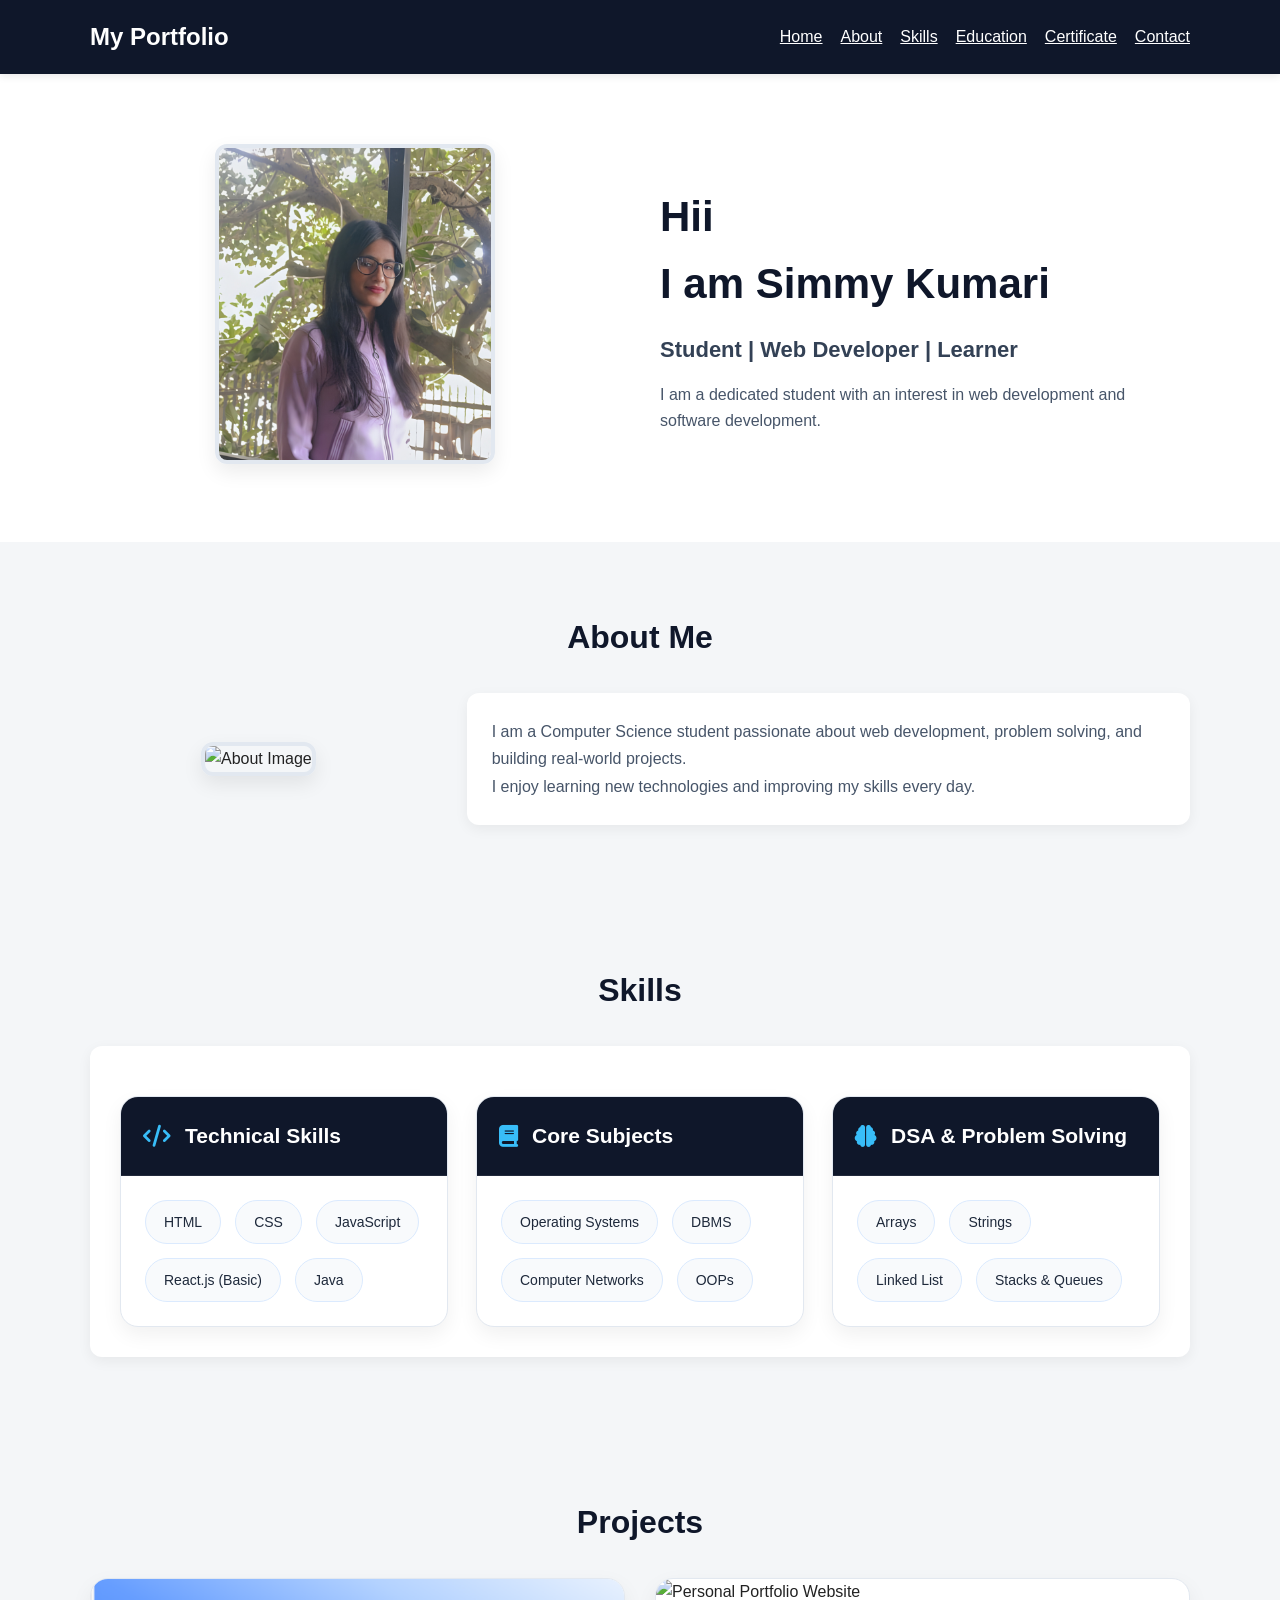
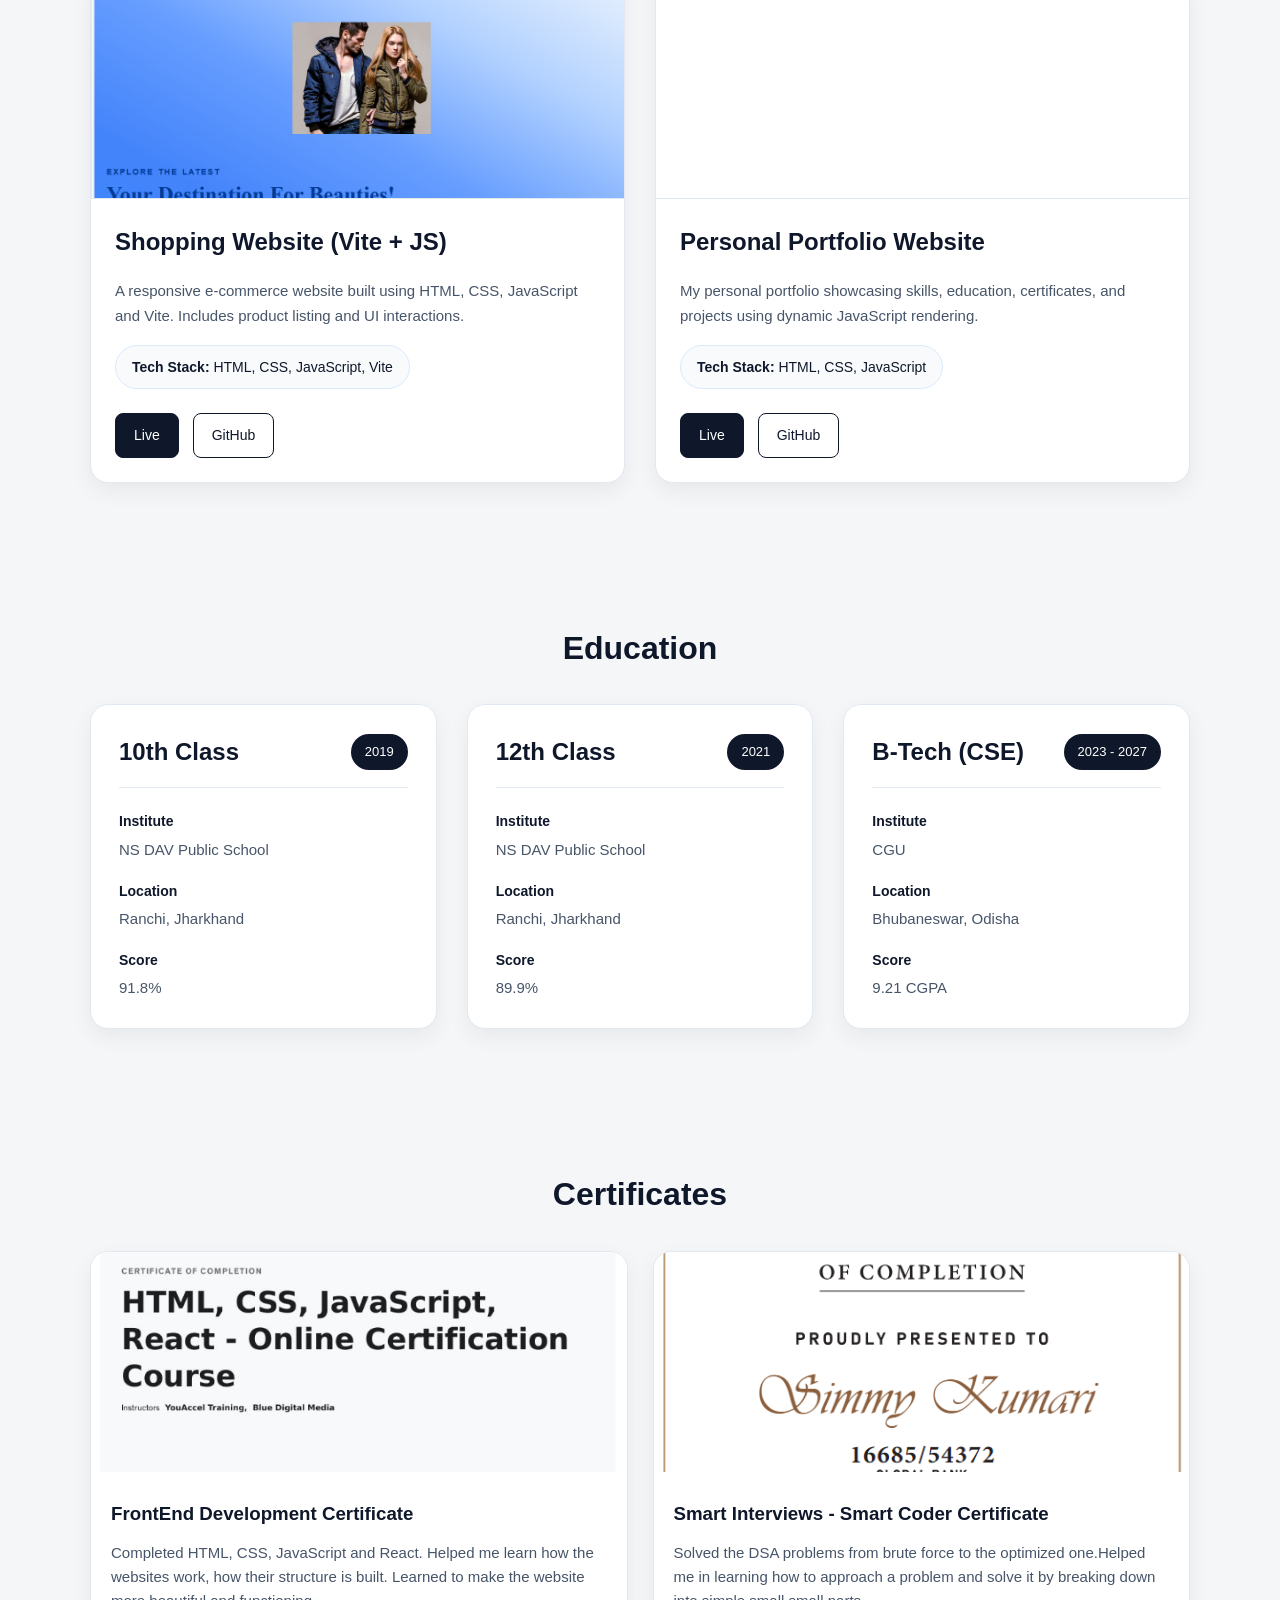
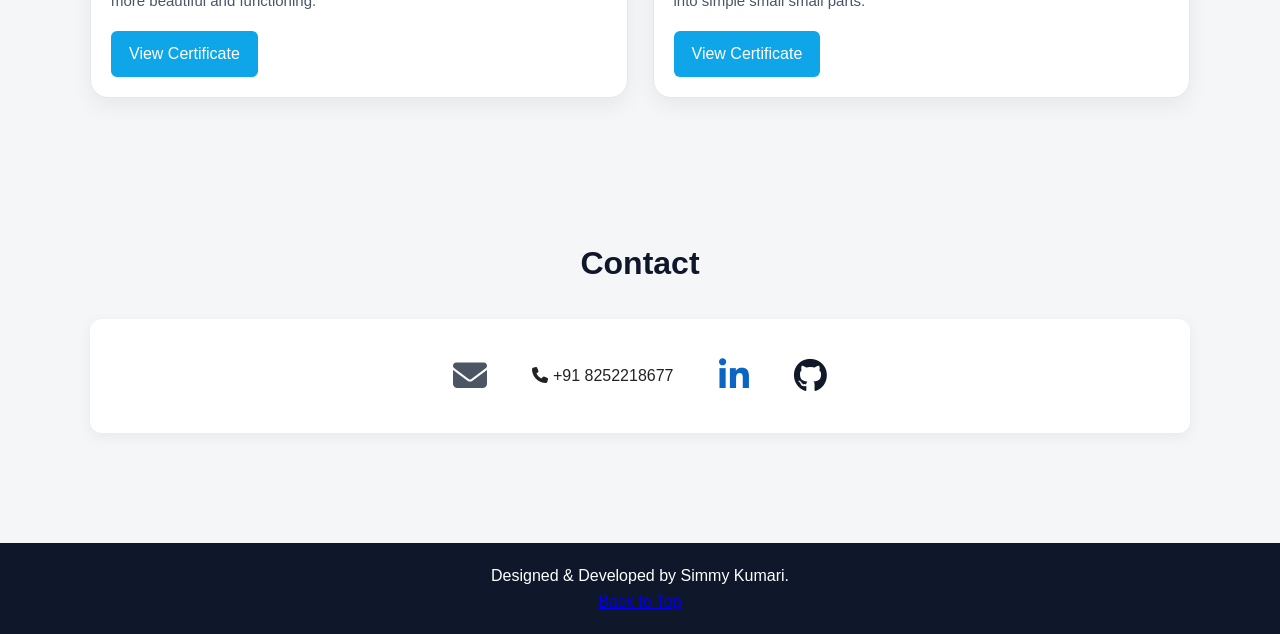
==== index.html @ cb396c21 "uploading my portfolio project" ====
<!DOCTYPE html>
<html lang="en">

<head>
    <meta charset="UTF-8" />
    <meta name="viewport" content="width=device-width, initial-scale=1.0" />
    <link rel="stylesheet" href="https://cdnjs.cloudflare.com/ajax/libs/font-awesome/6.5.0/css/all.min.css">
    <link rel="stylesheet" href="index.css">
    <title>Personal Portfolio</title>


</head>

<body>


    <header>

        <div class="container">

            <nav>

                <div class="Profile">My Portfolio</div>

                <ul>
                    <li><a href="#home">Home</a></li>
                    <li><a href="#about">About</a></li>
                    <li><a href="#skills">Skills</a></li>
                    <li><a href="#education">Education</a></li>
                    <li><a href="#certificate">Certificate</a></li>
                    <li><a href="#contact">Contact</a></li>
                </ul>

            </nav>

        </div>

    </header>


    <!-- home -->

    <section id="home">

        <div class="container home-content">


            <div class="home-image">

                <img id="profile-image" alt="Profile Photo">

            </div>
            <div class="home-text">

                <h1 id="home-name"></h1>

                <h3 id="home-role"></h3>

                <p id="home-description"></p>

            </div>

        </div>

    </section>


    <!-- about  -->

    <section id="about">

        <div class="container">

            <h2>About Me</h2>

            <div class="about-content">

                <div class="about-image">
                    <img src="your-photo.jpg" alt="About Image">
                </div>

                <div class="about-text-box">
                    <p id="about-text"></p>
                </div>

            </div>

        </div>

    </section>


    <!--                  Skills              -->

    <section id="skills">

        <div class="container">

            <h2>Skills</h2>

            <div class="section-box">

                <ul class="skills-list" id="skills-list"></ul>

            </div>

        </div>

    </section>

    <!--                       projects                   -->

    <section id="projects">
        <div class="container">
            <h2>Projects</h2>

            <div class="project-container" id="project-container"></div>
        </div>
    </section>

    <!-- education-->

    <section id="education">

        <div class="container">

            <h2>Education</h2>

            <div class="education-container" id="education-container"></div>

        </div>

    </section>


    <!-- certificates -->

    <section id="certificate">

        <div class="container">

            <h2>Certificates</h2>

            <div class="certificate-container" id="certificate-container"></div>

        </div>

    </section>


    <!-- cantact-->

    <section id="contact">

        <div class="container">

            <h2>Contact</h2>

            <div class="section-box">

                <ul class="contact-list">

                    <li>
                        <a id="email-link" href="#">
                            <i class="fa-solid fa-envelope email"></i>
                        </a>
                    </li>

                    <li class="phone-num">
                        <i class="fa-solid fa-phone phone"></i>
                        +91 8252218677
                    </li>

                    <li>
                        <a id="linkedin-link" href="#" target="_blank">
                            <i class="fa-brands fa-linkedin-in linkedin"></i>
                        </a>
                    </li>

                    <li>
                        <a id="github-link" href="#" target="_blank">
                            <i class="fa-brands fa-github github"></i>
                        </a>
                    </li>

                </ul>

            </div>

        </div>

    </section>

    <!--                  footer                 -->

    <footer>

        <p id="footer-text"></p>
        <a href="#home"> Back to Top</a>

    </footer>
    <script src="index.js"></script>
</body>

</html>
---- index.css ----
* {
     margin: 0;
     padding: 0;
     box-sizing: border-box;
 }

 html {
     scroll-behavior: smooth;
 }

 body {
     font-family: Arial, sans-serif;
     background: #f4f6f8;
     color: #222;
     line-height: 1.6;
 }

 header {
     background: #0f172a;
     color: white;
     position: sticky;
     top: 0;
     z-index: 1000;
     box-shadow: 0 2px 8px rgba(0, 0, 0, 0.1);
 }

 .container {
     width: 90%;
     max-width: 1100px;
     margin: auto;
 }

 nav {
     display: flex;
     justify-content: space-between;
     align-items: center;
     padding: 18px 0;
     flex-wrap: wrap;
 }

 .Profile {
     font-size: 24px;
     font-weight: bold;
 }

 nav ul {
     list-style: none;
     display: flex;
     gap: 18px;
     flex-wrap: wrap;
 }

 nav ul li a {
     color: white;
     text-decoration: underline;
     transition: 0.3s;
 }

 nav ul li a:hover {
     color: #38bdf8;
 }

 section {
     padding: 70px 0;
 }

 #home {
     background: white;
 }

 .home-content {
     display: flex;
     justify-content: space-between;
     align-items: center;
     gap: 40px;
     flex-wrap: wrap;
 }

 .home-text {
     flex: 1;
     min-width: 280px;
 }

 .home-text h1 {
     font-size: 42px;
     margin-bottom: 15px;
     color: #0f172a;
 }

 .home-text h3 {
     font-size: 22px;
     margin-bottom: 15px;
     color: #334155;
 }

 .home-text p {
     color: #475569;
 }

 .home-image {
     flex: 1;
     min-width: 250px;
     text-align: center;
 }

 .home-image img {
     width: 280px;
     height: 320px;
     object-fit: cover;
     border-radius: 12px;
     border: 4px solid #e2e8f0;
     box-shadow: 0 8px 20px rgba(0, 0, 0, 0.08);
 }

 h2 {
     text-align: center;
     margin-bottom: 30px;
     font-size: 32px;
     color: #0f172a;
 }

 .section-box {
     background: white;
     padding: 30px;
     border-radius: 12px;
     box-shadow: 0 4px 14px rgba(0, 0, 0, 0.06);
 }



 .about-content {
     display: flex;
     align-items: center;
     justify-content: space-between;
     gap: 40px;
     flex-wrap: wrap;
     margin-top: 20px;
 }

 .about-image {
     flex: 1;
     min-width: 250px;
     text-align: center;
 }

 .about-image img {
     width: 250px;
     height: 300px;
     object-fit: cover;
     border-radius: 12px;
     border: 4px solid #e2e8f0;
     box-shadow: 0 8px 20px rgba(0, 0, 0, 0.08);
 }

 .about-text-box {
     flex: 2;
     min-width: 280px;
     background: white;
     padding: 25px;
     border-radius: 12px;
     box-shadow: 0 4px 14px rgba(0, 0, 0, 0.06);
 }


 .about-text-box p {
     color: #475569;
     font-size: 16px;
     line-height: 1.7;
 }



 /* skill section*/

 .skills-list {
     display: grid;
     grid-template-columns: repeat(auto-fit, minmax(320px, 1fr));
     gap: 28px;
     margin-top: 20px;
 }


 .skill-box {
     background: white;
     border-radius: 18px;
     overflow: hidden;
     box-shadow: 0 8px 20px rgba(0, 0, 0, 0.06);
     transition: 0.35s ease;
     border: 1px solid #e2e8f0;
 }


 .skill-box:hover {
     /* transform: translateY(-6px);
     box-shadow: 0 14px 30px rgba(0, 0, 0, 0.10); */
     border-color: #0f172a;

 }


 .box-header {
     background: #0f172a;
     color: white;
     padding: 22px;
     display: flex;
     align-items: center;
     gap: 14px;
     border-bottom: 1px solid rgba(255, 255, 255, 0.08);
 }

 .box-header i {
     font-size: 22px;
     color: #38bdf8;
 }

 .box-header h3 {
     font-size: 21px;
     font-weight: 600;
 }


 .box-content {
     padding: 24px;
     display: flex;
     flex-wrap: wrap;
     gap: 14px;
 }


 .skill-tag {
     padding: 10px 18px;
     background: #f8fafc;
     border: 1px solid #dbeafe;
     border-radius: 30px;
     font-size: 14px;
     font-weight: 500;
     color: #1e293b;
     transition: 0.3s ease;
 }


 .skill-tag:hover {
     background: #0f172a;
     color: white;
     border-color: #0f172a;
 }

 /* project section*/


 .project-container {
     display: grid;
     grid-template-columns: repeat(auto-fit, minmax(340px, 1fr));
     gap: 30px;
     margin-top: 25px;
 }


 .project-entry {
     background: white;
     border-radius: 18px;
     overflow: hidden;
     border: 1px solid #e2e8f0;
     box-shadow: 0 8px 22px rgba(0, 0, 0, 0.06);
     transition: 0.3s ease;
     display: flex;
     flex-direction: column;
 }


 .project-entry:hover {
     border-color: #0f172a;
 }


 .project-entry img {
     width: 100%;
     height: 220px;
     object-fit: cover;
     border-bottom: 1px solid #e2e8f0;
 }


 .project-content {
     padding: 24px;
     display: flex;
     flex-direction: column;
     gap: 16px;
 }


 .project-content h3 {
     font-size: 24px;
     color: #0f172a;
     font-weight: 700;
 }


 .project-content p {
     font-size: 15px;
     line-height: 1.7;
     color: #475569;
 }


 .tech-stack {
     display: inline-block;
     width: fit-content;
     padding: 10px 16px;
     background: #f8fafc;
     border: 1px solid #dbeafe;
     border-radius: 30px;
     color: #0f172a;
     font-size: 14px;
     font-weight: 500;
 }


 .project-links {
     display: flex;
     gap: 14px;
     margin-top: 8px;
 }


 .project-links a {
     text-decoration: none;
     padding: 10px 18px;
     border-radius: 8px;
     font-size: 14px;
     font-weight: 500;
     transition: 0.3s ease;
     border: 1px solid #0f172a;
 }


 .project-links a:first-child {
     background: #0f172a;
     color: white;
 }


 .project-links a:last-child {
     background: white;
     color: #0f172a;
 }


 .project-links a:hover {
     opacity: 0.9;
 }


 @media(max-width:768px) {

     .project-content h3 {
         font-size: 22px;
     }

 }


 /*    Contact    */


 .contact-list {
     list-style: none;

     display: flex;
     justify-content: center;
     align-items: center;
     gap: 45px;

     padding: 0;
     margin: 0;
 }



 .contact-list a {
     text-decoration: none;
     color: #4b5563;

     font-size: 34px;

     transition: 0.3s ease;
 }

 .contact-list a:hover {
     color: #0f172a;
     transform: scale(1.1);
 }

 .phone-text {
     display: flex;
     align-items: center;
     gap: 10px;

     font-size: 18px;
     font-weight: 500;
     color: #4b5563;
 }


 .linkedin {
     color: #0a66c2;
 }

 .github {
     color: #111827;
 }


 /* education section*/

 .education-container {
     display: grid;
     grid-template-columns: repeat(auto-fit, minmax(320px, 1fr));
     gap: 30px;
     margin-top: 25px;
 }


 .education-card {
     background: white;
     border-radius: 18px;
     padding: 28px;
     border: 1px solid #e2e8f0;
     box-shadow: 0 8px 22px rgba(0, 0, 0, 0.06);
     transition: 0.35s ease;
 }


 /*.education-card:hover {
      transform: translateY(-8px); 
     box-shadow: 0 18px 35px rgba(0, 0, 0, 0.10);
 }*/
 .education-card:hover {
     border-color: #0f172a;
 }


 .education-top {
     display: flex;
     justify-content: space-between;
     align-items: center;
     gap: 12px;
     margin-bottom: 22px;
     padding-bottom: 16px;
     border-bottom: 1px solid #e2e8f0;
 }


 .education-top h3 {
     font-size: 24px;
     color: #0f172a;
     font-weight: 700;
 }


 .education-year {
     background: #0f172a;
     color: white;
     padding: 8px 14px;
     border-radius: 30px;
     font-size: 13px;
     font-weight: 500;
 }


 .education-details {
     display: flex;
     flex-direction: column;
     gap: 18px;
 }


 .education-details p {
     display: flex;
     flex-direction: column;
     gap: 5px;
     color: #475569;
     font-size: 15px;
 }


 .education-details span {
     color: #0f172a;
     font-weight: 600;
     font-size: 14px;
 }


 @media(max-width:768px) {

     .education-top {
         flex-direction: column;
         align-items: flex-start;
     }

     .education-top h3 {
         font-size: 22px;
     }

 }

 /* cerificate section*/

 .certificate-container {
     display: grid;
     grid-template-columns: repeat(auto-fit, minmax(300px, 1fr));
     gap: 25px;
 }

 .certificate-card {
     background: white;
     border-radius: 18px;
     overflow: hidden;
     border: 1px solid #e2e8f0;
     box-shadow: 0 8px 22px rgba(0, 0, 0, 0.06);
     transition: 0.35s ease;
 }

 .certificate-card:hover {
     border-color: #0f172a;
 }

 .certificate-card img {
     width: 100%;
     height: 220px;
     object-fit: cover;
 }

 .certificate-content {
     padding: 20px;
 }

 .certificate-content h3 {
     margin-bottom: 12px;
     color: #0f172a;
 }

 .certificate-content p {
     color: #475569;
     margin-bottom: 18px;
     font-size: 15px;
 }

 .certificate-content a {
     display: inline-block;
     padding: 10px 18px;
     background: #0ea5e9;
     color: white;
     text-decoration: none;
     border-radius: 6px;
     transition: 0.3s;
 }

 .certificate-content a:hover {
     border-color: #0f172a;

 }

 footer {
     background: #0f172a;
     color: white;
     text-align: center;
     padding: 20px 0;
     margin-top: 40px;
 }

 @media(max-width:768px) {

     nav {
         flex-direction: column;
         gap: 15px;
     }

     .home-content {
         flex-direction: column-reverse;
         text-align: center;
     }

     .home-text h1 {
         font-size: 32px;
     }

 }
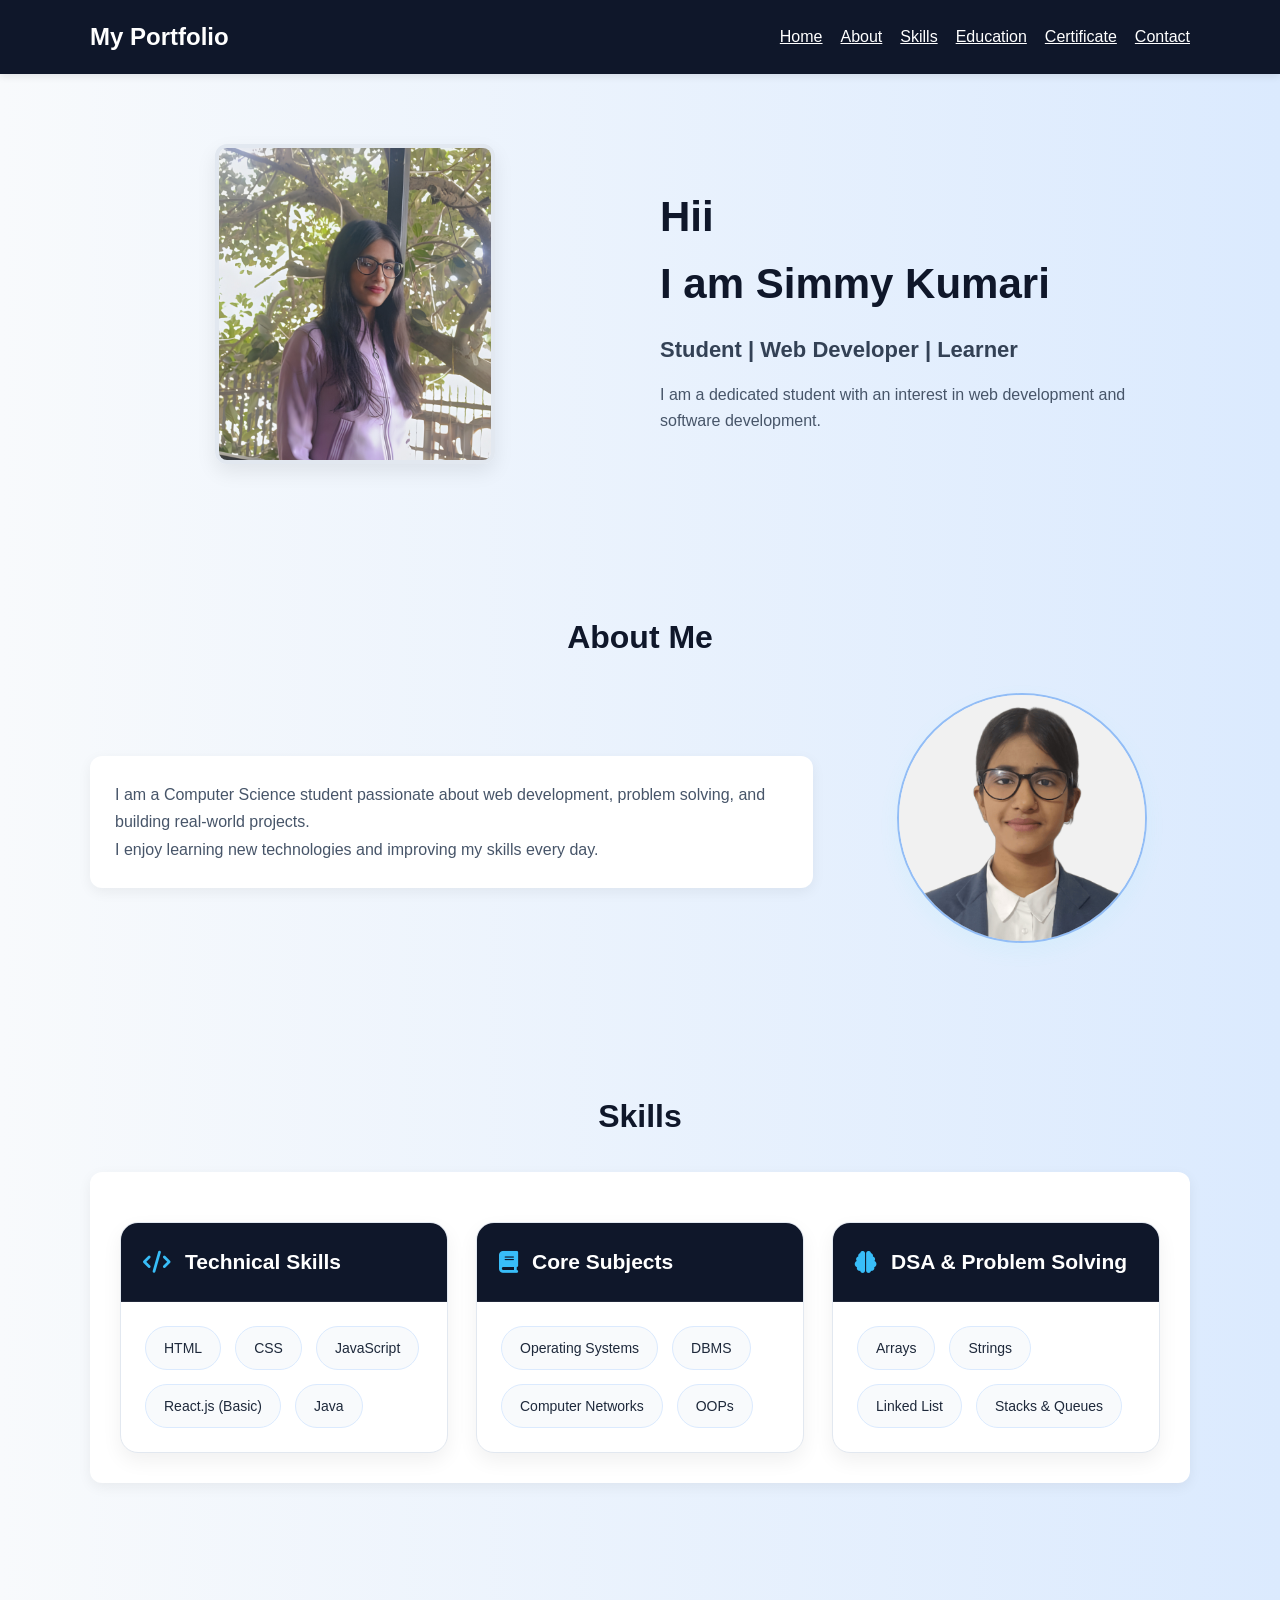
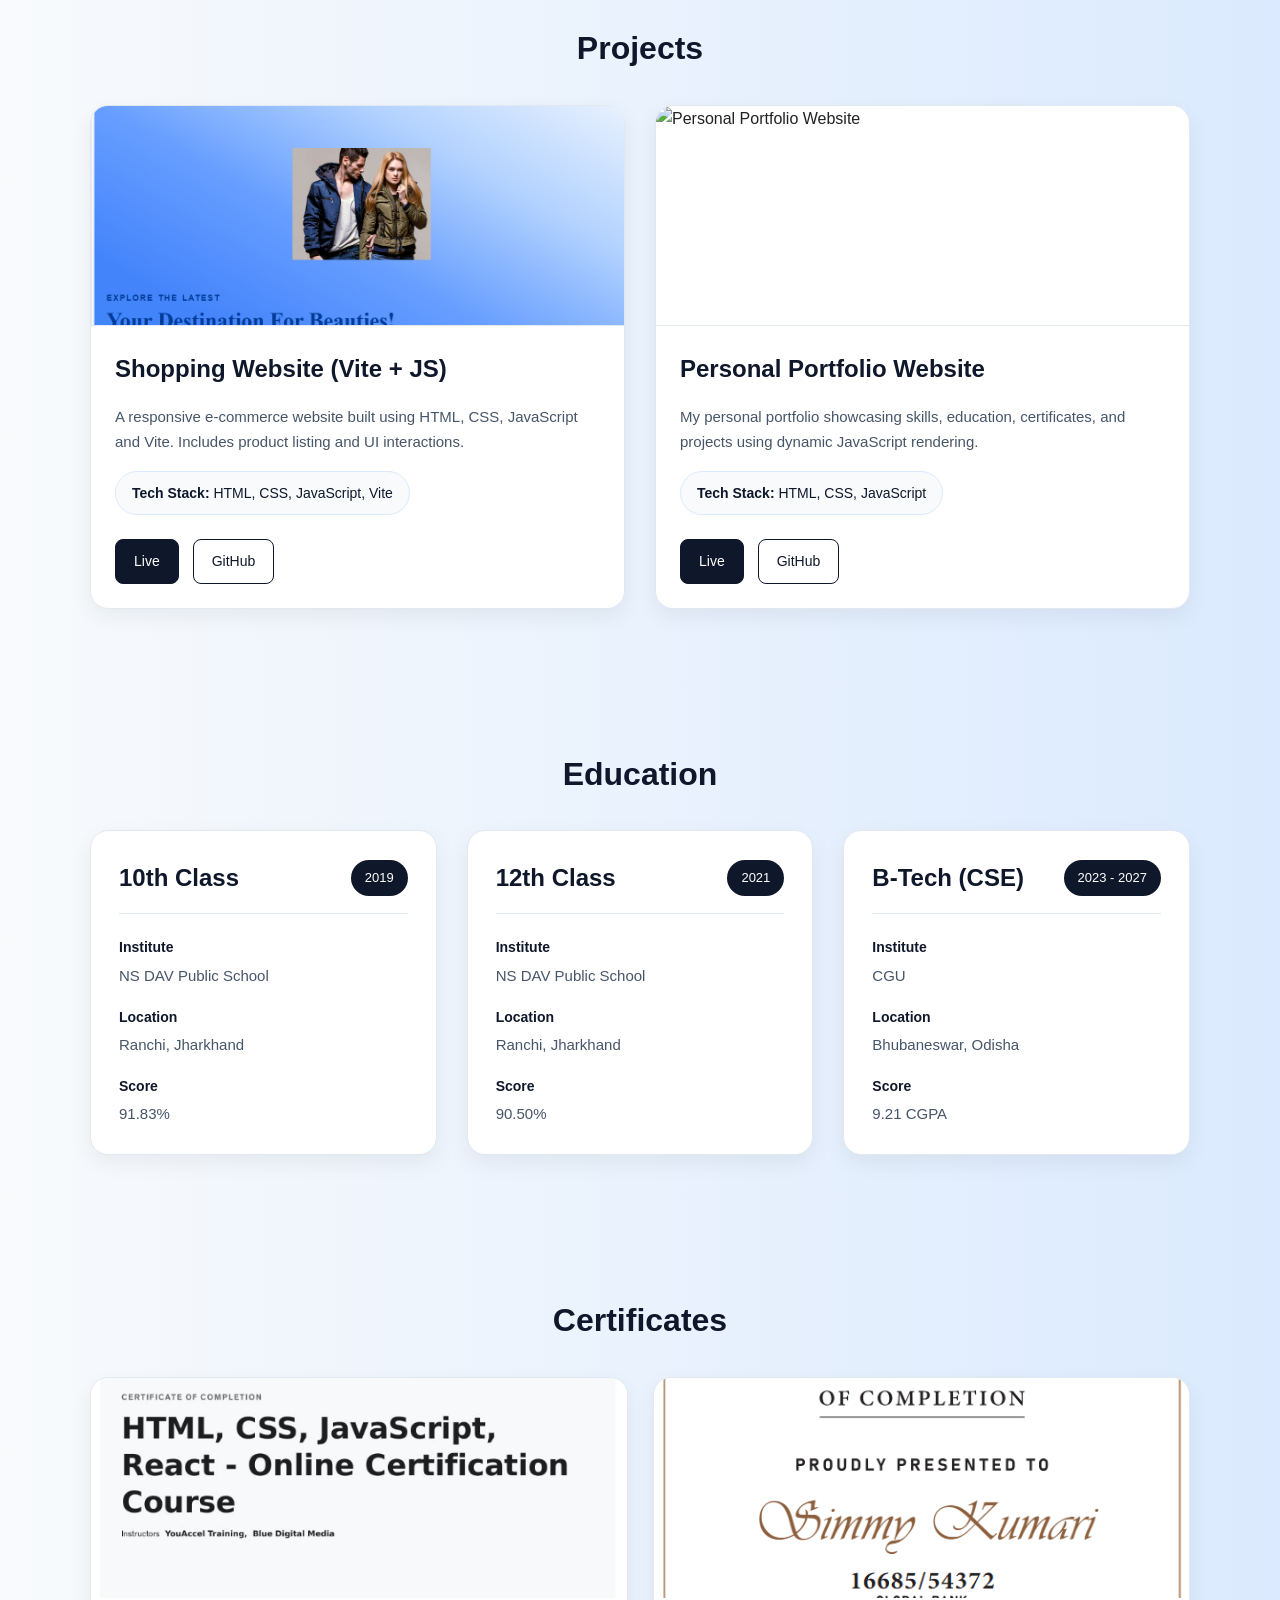
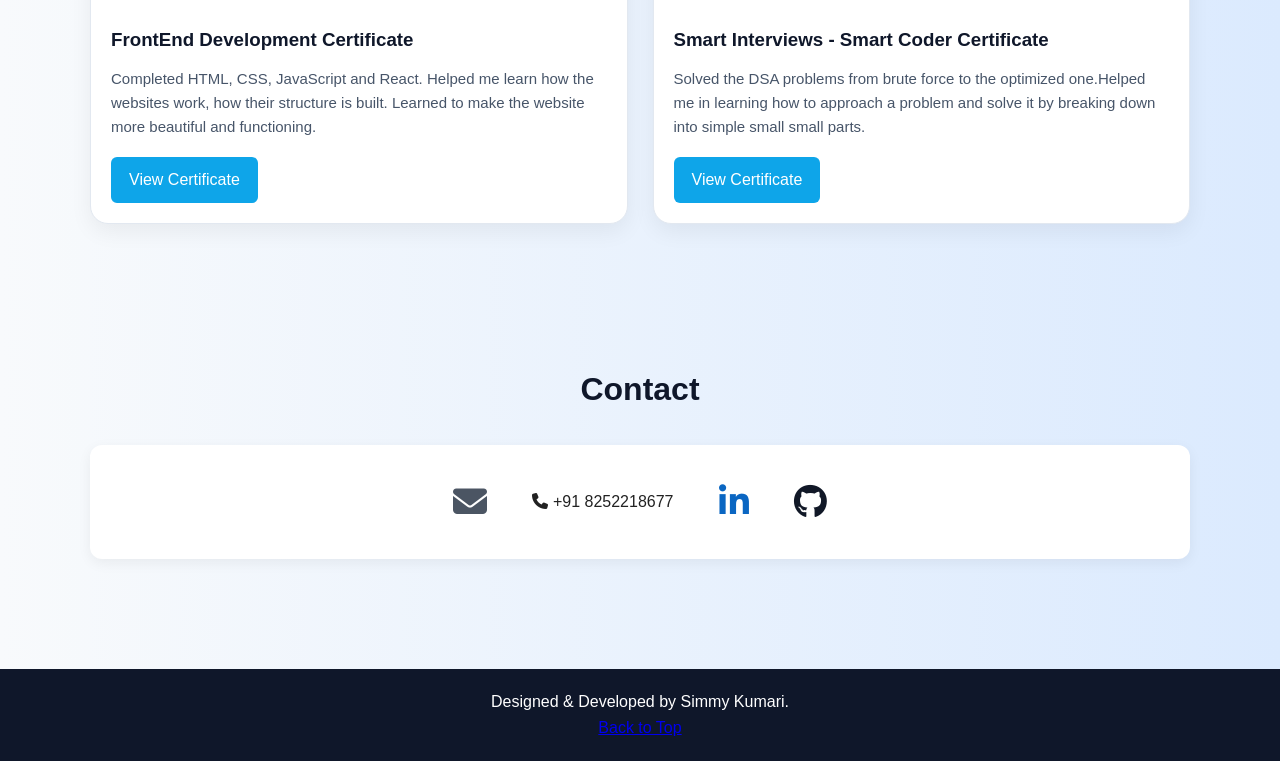
==== commit cdf4a8a9: "chnaged the background color" ====
--- a/index.html
+++ b/index.html
@@ -75,14 +75,14 @@
 
             <div class="about-content">
 
+                
+                <div class="about-text-box">
+                    <p id="about-text"></p>
+                </div>
                 <div class="about-image">
                     <img src="your-photo.jpg" alt="About Image">
                 </div>
 
-                <div class="about-text-box">
-                    <p id="about-text"></p>
-                </div>
-
             </div>
 
         </div>
@@ -148,7 +148,7 @@
     </section>
 
 
-    <!-- cantact-->
+    <!-- contact-->
 
     <section id="contact">
 
--- a/index.css
+++ b/index.css
@@ -10,7 +10,7 @@
 
  body {
      font-family: Arial, sans-serif;
-     background: #f4f6f8;
+     background:linear-gradient(to right,#f8fafc,#dbeafe);
      color: #222;
      line-height: 1.6;
  }
@@ -62,11 +62,10 @@
 
  section {
      padding: 70px 0;
- }
-
- #home {
-     background: white;
- }
+     scroll-margin-top:100px;
+ }
+
+ 
 
  .home-content {
      display: flex;
@@ -145,11 +144,11 @@
 
  .about-image img {
      width: 250px;
-     height: 300px;
+     height: 250px;
      object-fit: cover;
-     border-radius: 12px;
-     border: 4px solid #e2e8f0;
-     box-shadow: 0 8px 20px rgba(0, 0, 0, 0.08);
+     border-radius: 50%;
+     border: 2px solid #92bdf6;
+     box-shadow: 0 8px 20px rgba(106, 238, 225, 0.08);
  }
 
  .about-text-box {
